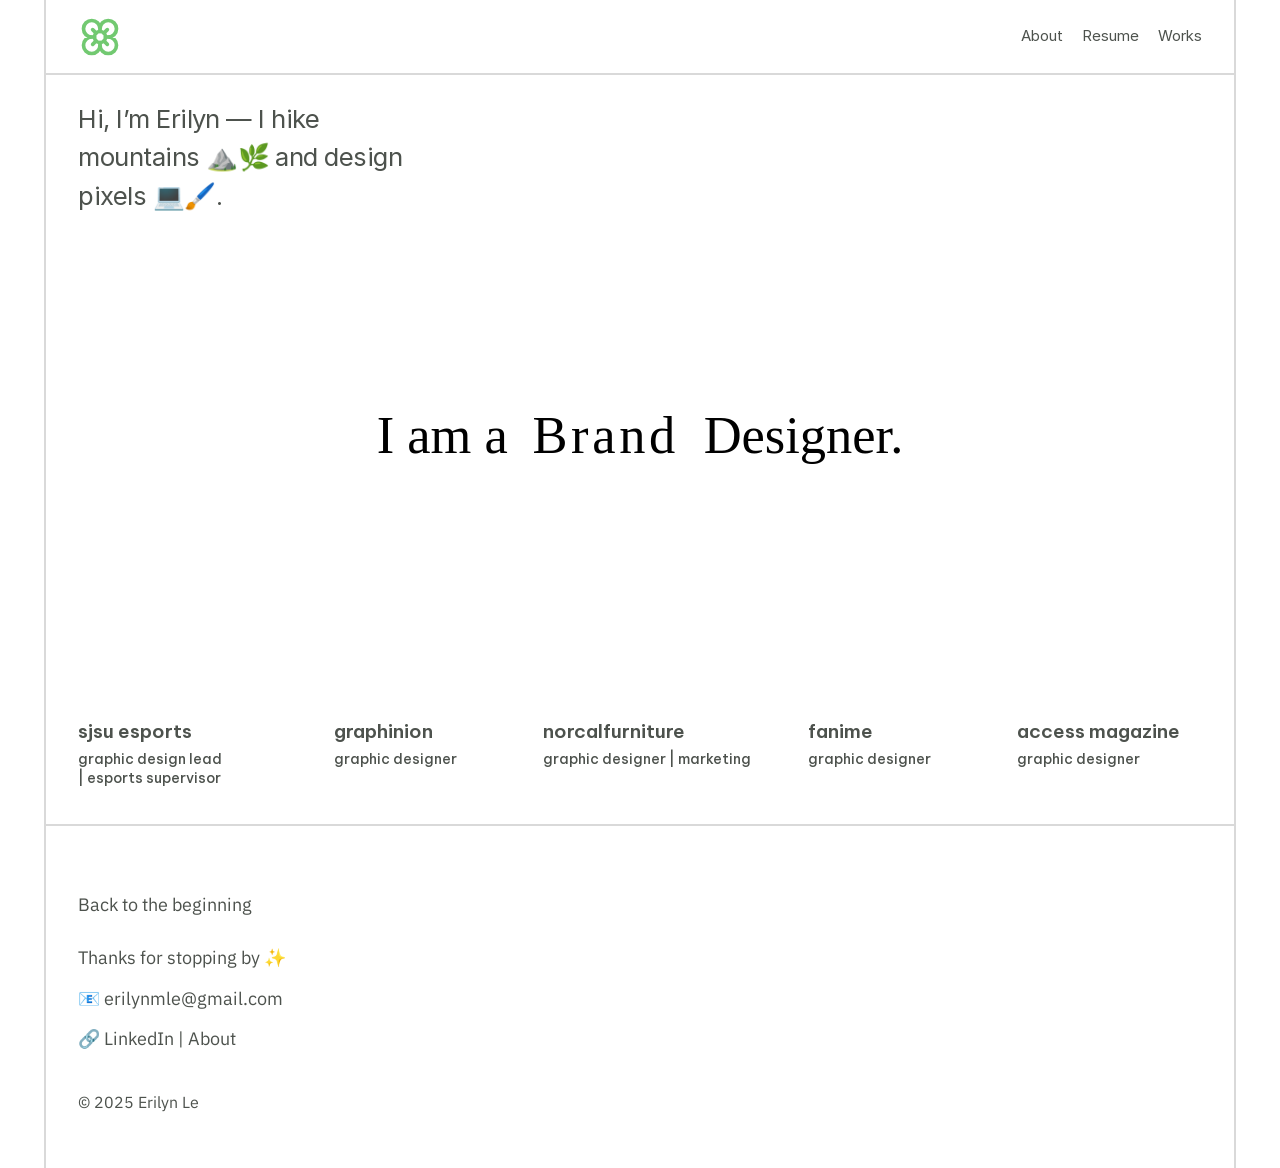
==== index.html @ b865b77c "asdf a" ====
<!doctype html>
<html lang="en">
<head>
  <meta charset="utf-8">
  <meta name="viewport" content="width=device-width, initial-scale=1">
  <meta name="description" content="Erilyn Le’s graphic design portfolio.">
  <title>Erilyn Le — Graphic Designer</title>
  <link rel="stylesheet" href="fonts.css">
  <link rel="stylesheet" href="styles.css">
</head>
<body id="top">
  <a class="skip-link" href="#main">Skip to content</a>
  <div class="page-frame">
    <header class="site-header">
      <a class="brand" href="#top" aria-label="Erilyn Le — home"><svg class="brand-mark" aria-hidden="true" display="block" role="presentation" viewBox="0 0 24 24" xmlns="http://www.w3.org/2000/svg"><path d="M 0 3 C 0 1.343 1.343 0 3 0 C 4.657 0 6 1.343 6 3 C 6 4.657 4.657 6 3 6 C 1.343 6 0 4.657 0 3 Z" fill="transparent" stroke-linecap="round" stroke-linejoin="round" stroke-width="2" stroke="currentColor" transform="translate(9 9)"></path><path d="M 9 13.5 C 9 15.985 6.985 18 4.5 18 C 2.015 18 0 15.985 0 13.5 C 0 11.015 2.015 9 4.5 9 C 2.015 9 0 6.985 0 4.5 C 0 2.015 2.015 0 4.5 0 C 6.985 0 9 2.015 9 4.5 C 9 2.015 11.015 0 13.5 0 C 15.985 0 18 2.015 18 4.5 C 18 6.985 15.985 9 13.5 9 C 15.985 9 18 11.015 18 13.5 C 18 15.985 15.985 18 13.5 18 C 11.015 18 9 15.985 9 13.5" fill="transparent" stroke-linecap="round" stroke-linejoin="round" stroke-width="2" stroke="currentColor" transform="translate(3 3)"></path><path d="M 0 0 L 0 1.5" fill="transparent" stroke-linecap="round" stroke-linejoin="round" stroke-width="2" stroke="currentColor" transform="translate(12 7.5)"></path><path d="M 0 0 L 1.5 0" fill="transparent" stroke-linecap="round" stroke-linejoin="round" stroke-width="2" stroke="currentColor" transform="translate(7.5 12)"></path><path d="M 1.5 0 L 0 0" fill="transparent" stroke-linecap="round" stroke-linejoin="round" stroke-width="2" stroke="currentColor" transform="translate(15 12)"></path><path d="M 0 1.5 L 0 0" fill="transparent" stroke-linecap="round" stroke-linejoin="round" stroke-width="2" stroke="currentColor" transform="translate(12 15)"></path><path d="M 0 0 L 1.88 1.88" fill="transparent" stroke-linecap="round" stroke-linejoin="round" stroke-width="2" stroke="currentColor" transform="translate(8 8)"></path><path d="M 0 1.88 L 1.88 0" fill="transparent" stroke-linecap="round" stroke-linejoin="round" stroke-width="2" stroke="currentColor" transform="translate(14.12 8)"></path><path d="M 0 1.88 L 1.88 0" fill="transparent" stroke-linecap="round" stroke-linejoin="round" stroke-width="2" stroke="currentColor" transform="translate(8 14.12)"></path><path d="M 0 0 L 1.88 1.88" fill="transparent" stroke-linecap="round" stroke-linejoin="round" stroke-width="2" stroke="currentColor" transform="translate(14.12 14.12)"></path></svg></a>
      <nav class="main-nav" aria-label="Main navigation">
        <a href="about.html">About</a>
        <a href="https://acrobat.adobe.com/id/urn:aaid:sc:VA6C2:7dd42b29-eb09-4d13-b4a9-182cd345cfea" target="_blank" rel="noopener noreferrer">Resume</a>
        <a href="#works">Works</a>
      </nav>
    </header>

    <main id="main">
      <section class="hero" aria-labelledby="intro">
        <h1 id="intro">Hi, I’m Erilyn — I hike<br class="desktop-break">
          mountains ⛰️🌿 and design<br class="desktop-break">
          pixels 💻🖌️.</h1>
        <p class="designer-statement">I am a <span>Brand</span> Designer.</p>
      </section>

      <nav id="works" class="project-list" aria-label="Selected design projects">
        <a class="project" href="sjsu-esports.html">
          <h2>sjsu esports</h2>
          <p>graphic design lead<br> | esports supervisor</p>
        </a>
        <a class="project" href="graphinion.html">
          <h2>graphinion</h2>
          <p>graphic designer</p>
        </a>
        <a class="project" href="norcal-furniture.html">
          <h2>norcalfurniture</h2>
          <p>graphic designer | marketing</p>
        </a>
        <a class="project" href="fanimecon.html">
          <h2>fanime</h2>
          <p>graphic designer</p>
        </a>
        <a class="project" href="access-magazine.html">
          <h2>access magazine</h2>
          <p>graphic designer</p>
        </a>
      </nav>
    </main>

    <footer class="site-footer">
      <a class="back-link" href="#top">Back to the beginning</a>
      <p>Thanks for stopping by ✨</p>
      <p>📧 <a href="mailto:erilynmle@gmail.com">erilynmle@gmail.com</a></p>
      <p>🔗 <a href="https://www.linkedin.com/feed/" target="_blank" rel="noopener noreferrer">LinkedIn</a> | <a href="about.html">About</a></p>
      <p class="copyright">© 2025 Erilyn Le</p>
    </footer>
  </div>
</body>
</html>
---- fonts.css ----
@font-face {
  font-family: "Anuphan";
  src: url("assets/anuphan-400.woff2") format("woff2");
  font-style: normal;
  font-weight: 400;
  font-display: swap;
}

@font-face {
  font-family: "Inter";
  src: url("assets/inter-400.woff2") format("woff2");
  font-style: normal;
  font-weight: 400;
  font-display: swap;
}

@font-face {
  font-family: "Be Vietnam Pro";
  src: url("assets/be-vietnam-pro-600.woff2") format("woff2");
  font-style: normal;
  font-weight: 600;
  font-display: swap;
}

@font-face {
  font-family: "Be Vietnam Pro";
  src: url("assets/be-vietnam-pro-500.woff2") format("woff2");
  font-style: normal;
  font-weight: 500;
  font-display: swap;
}
---- styles.css ----
/* Edit these values to change the site's palette and spacing. */
:root {
  --paper: #ffffff;
  --ink: #4d524d;
  --accent: #72c971;
  --rule: #d9d9d9;
  --page-gutter: clamp(20px, 3.4vw, 65px);
  --inner-gutter: clamp(22px, 2.55vw, 49px);
}

* { box-sizing: border-box; }
html { color-scheme: light; }
body {
  margin: 0;
  background: var(--paper);
  color: var(--ink);
  font-family: "Inter", Arial, sans-serif;
  font-size: 16px;
  line-height: 1.5;
}
a { color: inherit; text-decoration: none; }
a:hover { text-decoration: underline; text-underline-offset: 5px; }
a:focus-visible { outline: 2px solid #347a33; outline-offset: 6px; }
.skip-link {
  position: absolute;
  left: 24px;
  top: -100px;
  padding: 10px 16px;
  background: white;
  z-index: 10;
}
.skip-link:focus { top: 12px; }
.page-frame {
  margin-inline: var(--page-gutter);
  border-inline: 2px solid var(--rule);
}

/* Header: original green mark and three navigation links. */
.site-header {
  min-height: 75px;
  padding-inline: var(--inner-gutter);
  display: flex;
  align-items: center;
  justify-content: space-between;
  gap: 24px;
  border-bottom: 2px solid var(--rule);
}
.brand { display: inline-flex; color: var(--accent); flex: 0 0 auto; }
.brand-mark { width: 44px; height: 44px; display: block; }
.main-nav { display: flex; align-items: center; gap: 19px; }
.main-nav a { padding-block: 12px; font-size: 15px; }

/* The former animated title is now ordinary editable text. */
.hero {
  min-height: clamp(510px, 69vh, 710px);
  padding: 25px var(--inner-gutter) 70px;
  display: grid;
  grid-template-rows: auto 1fr;
}
h1 {
  margin: 0;
  max-width: 510px;
  font-size: clamp(22px, 2vw, 30px);
  font-weight: 400;
  line-height: 1.5;
  letter-spacing: -0.02em;
}
.designer-statement {
  align-self: center;
  justify-self: center;
  margin: 30px 0 0;
  padding-block: 30px;
  color: #000;
  font-family: "Times New Roman", Times, serif;
  font-size: clamp(35px, 4.1vw, 66px);
  font-weight: 400;
  line-height: 1.25;
  text-align: center;
}
.designer-statement span { margin-inline: 0.22em; letter-spacing: 0.07em; }

/* Five projects share one row on desktop and wrap on smaller screens. */
.project-list {
  display: grid;
  grid-template-columns: 1.25fr 1fr 1.3fr 1fr 1fr;
  gap: 24px;
  padding: 24px var(--inner-gutter) 35px;
  border-bottom: 2px solid var(--rule);
  scroll-margin-top: 24px;
}
.project { display: block; min-width: 0; font-family: "Be Vietnam Pro", Arial, sans-serif; }
.project h2 {
  font-size: 19px;
  font-weight: 600;
  line-height: 1.2;
  margin: 0 0 7px;
  overflow-wrap: anywhere;
}
.project p { margin: 0; font-size: 14px; font-weight: 500; line-height: 1.4; }
.project:hover { text-decoration: none; }
.project:hover h2 { text-decoration: underline; text-underline-offset: 5px; }

.site-footer {
  padding: 65px var(--inner-gutter) 40px;
  font-family: "Anuphan", "Inter", Arial, sans-serif;
  font-size: 18px;
  line-height: 1.6;
}
.back-link { display: inline-block; margin-bottom: 24px; }
.site-footer p { margin: 0 0 12px; }
.site-footer .copyright { margin-top: 36px; font-size: 16px; }

@media (max-width: 1000px) {
  .project-list { grid-template-columns: repeat(3, minmax(0, 1fr)); gap: 30px 24px; }
  .hero { min-height: 510px; }
}
@media (max-width: 600px) {
  :root { --page-gutter: 16px; --inner-gutter: 20px; }
  .site-header { min-height: 70px; gap: 12px; }
  .brand-mark { width: 32px; height: 32px; }
  .main-nav { gap: 14px; }
  .main-nav a { font-size: 14px; }
  .hero { min-height: 480px; padding-top: 36px; padding-bottom: 40px; }
  h1 { font-size: 24px; }
  .desktop-break { display: none; }
  .designer-statement { font-size: 40px; max-width: 320px; }
  .designer-statement span { margin-inline: 0; }
  .project-list { grid-template-columns: repeat(2, minmax(0, 1fr)); gap: 32px 18px; }
  .project h2 { font-size: 17px; }
  .site-footer { font-size: 16px; padding-top: 45px; overflow-wrap: anywhere; }
}
@media (max-width: 360px) {
  .site-header { flex-wrap: wrap; padding-block: 12px; }
  .project-list { grid-template-columns: 1fr; }
}
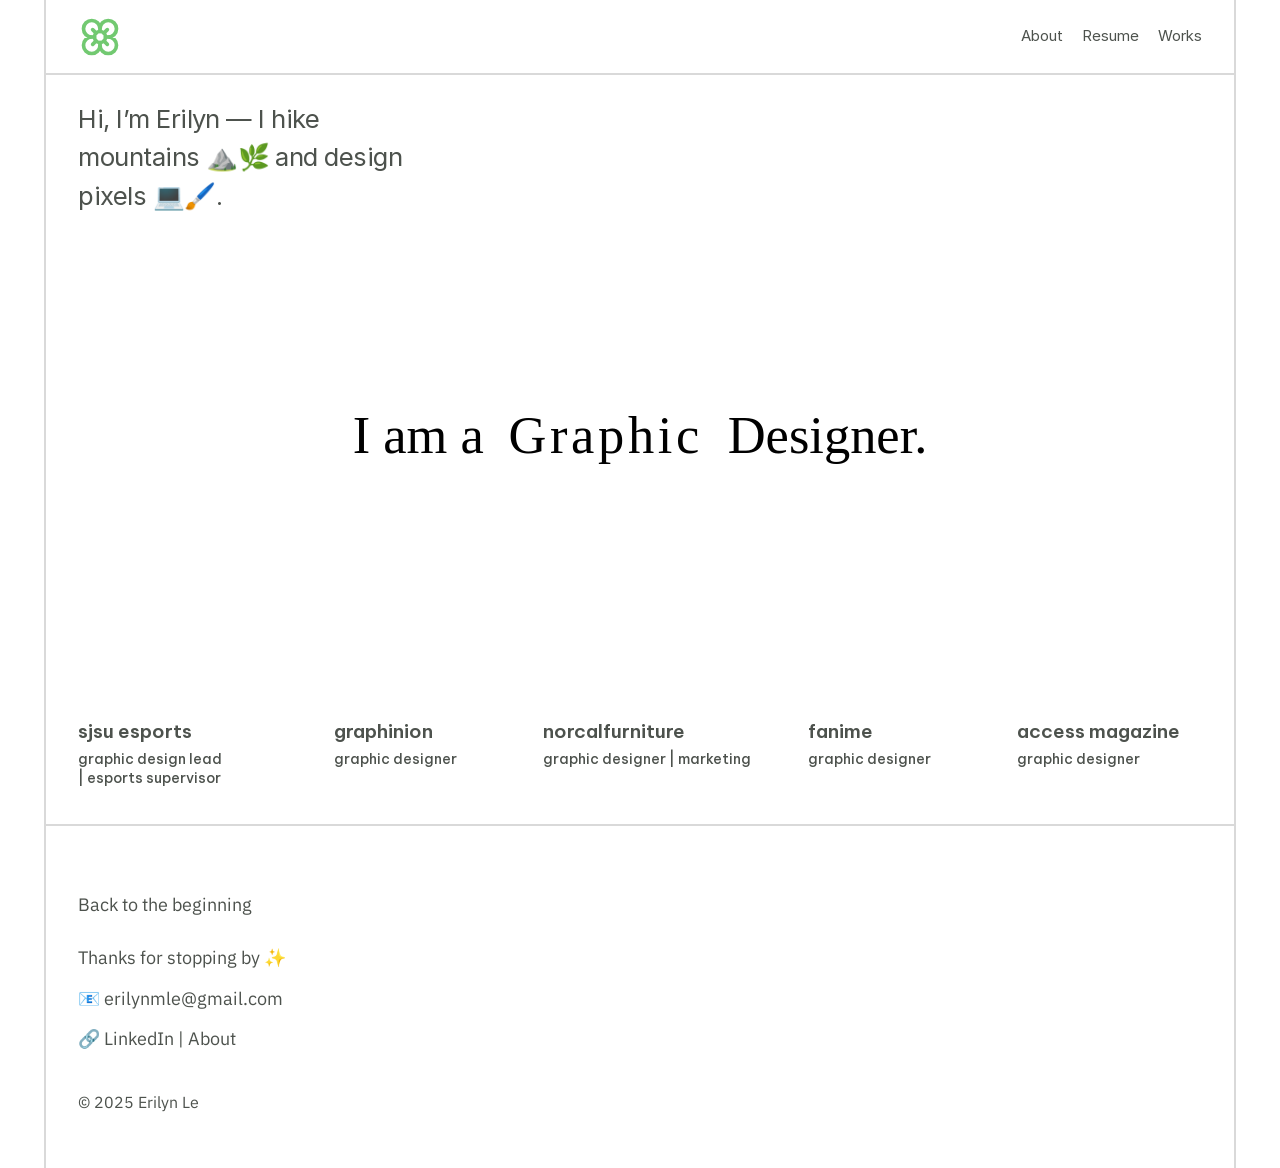
==== commit 3240f171: "changed home brand -> index" ====
--- a/index.html
+++ b/index.html
@@ -25,7 +25,7 @@
         <h1 id="intro">Hi, I’m Erilyn — I hike<br class="desktop-break">
           mountains ⛰️🌿 and design<br class="desktop-break">
           pixels 💻🖌️.</h1>
-        <p class="designer-statement">I am a <span>Brand</span> Designer.</p>
+        <p class="designer-statement">I am a <span>Graphic</span> Designer.</p>
       </section>
 
       <nav id="works" class="project-list" aria-label="Selected design projects">
